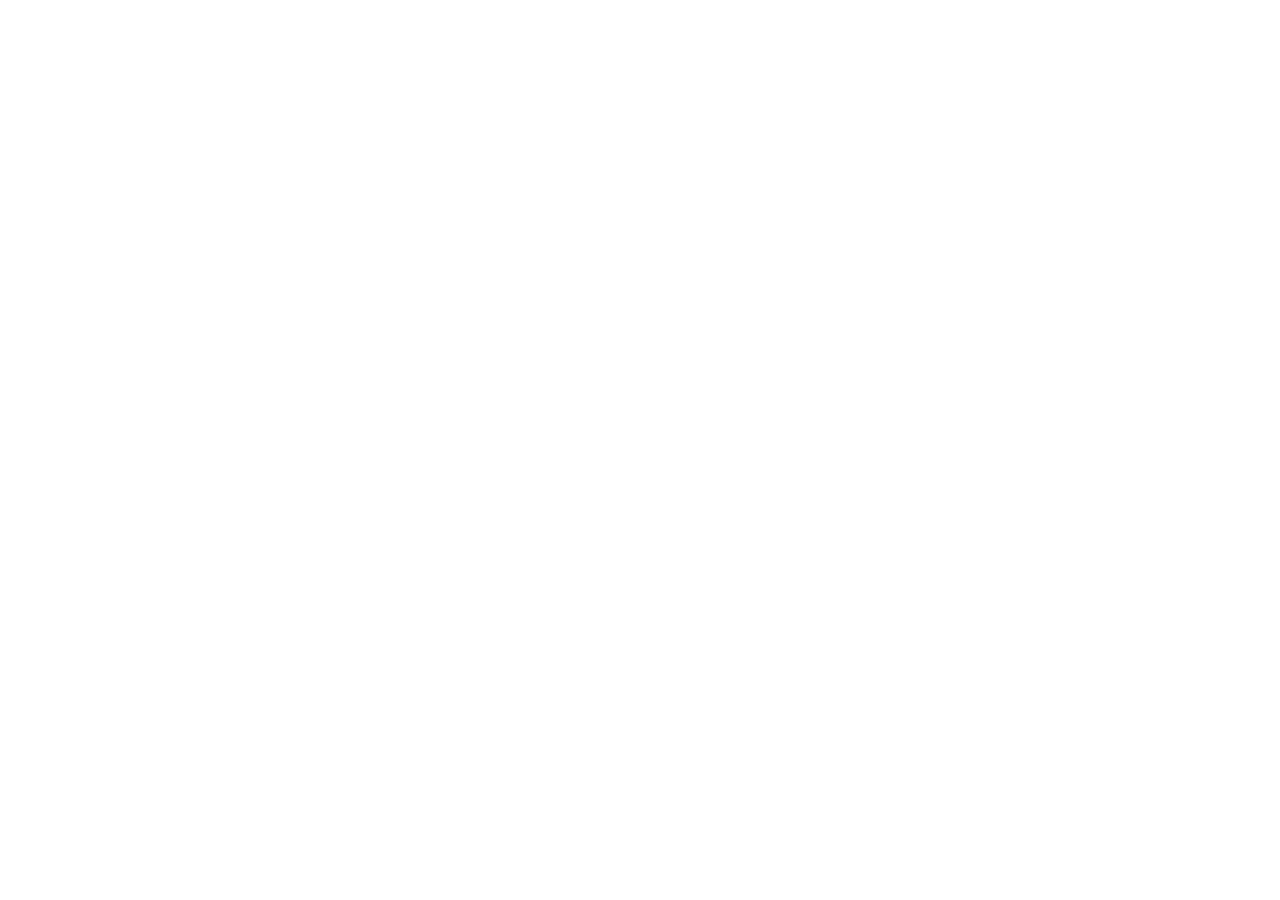
==== site/index.html @ aa773692 "Added Name" ====
<!DOCTYPE html>
<html lang="en">
  <head>
    <meta charset="UTF-8">
    <meta name="viewport" content="width=device-width,initial-scale=1">
    <title>Ashmit Nirwan | Ashmit719</title>
    <link href="css/reset.css" rel="stylesheet"><!-- DO NOT EDIT THIS LINE -->
    <link href="css/style.css" rel="stylesheet"><!-- DO NOT EDIT THIS LINE -->
  </head>
  <body>
    <!-- YOUR CODE GOES HERE -->
  </body>
</html>
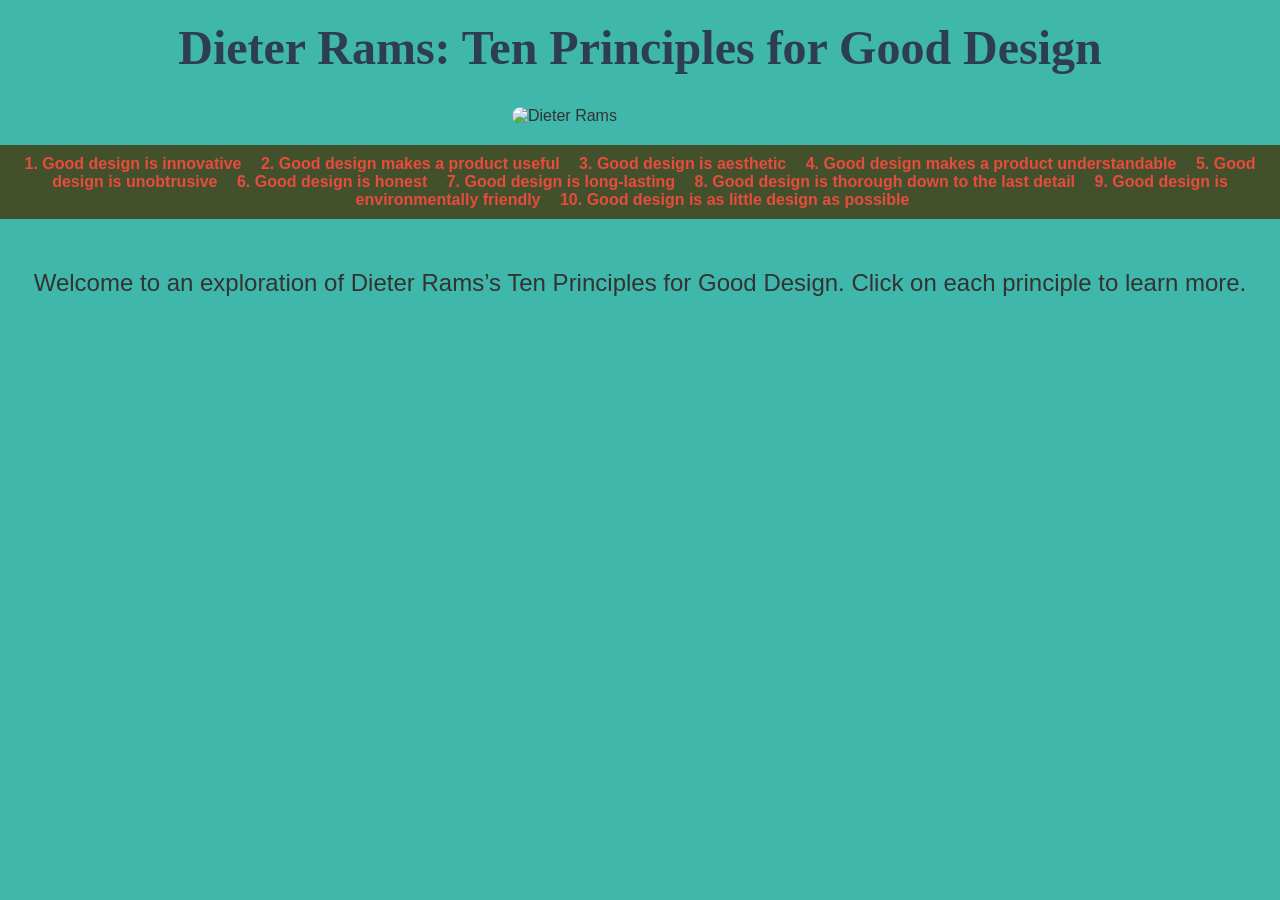
==== commit cfa79325: "Code" ====
--- a/site/index.html
+++ b/site/index.html
@@ -8,6 +8,26 @@
     <link href="css/style.css" rel="stylesheet"><!-- DO NOT EDIT THIS LINE -->
   </head>
   <body>
-    <!-- YOUR CODE GOES HERE -->
+    <header>
+        <h1>Dieter Rams: Ten Principles for Good Design</h1>
+        <img src="images/0-dieter-rams.jpg" alt="Dieter Rams" class="centered-image">
+        <nav>
+            <ul>
+                <li><a href="principle-1.html">1. Good design is innovative</a></li>
+                <li><a href="principle-2.html">2. Good design makes a product useful</a></li>
+                <li><a href="principle-3.html">3. Good design is aesthetic</a></li>
+                <li><a href="principle-4.html">4. Good design makes a product understandable</a></li>
+                <li><a href="principle-5.html">5. Good design is unobtrusive</a></li>
+                <li><a href="principle-6.html">6. Good design is honest</a></li>
+                <li><a href="principle-7.html">7. Good design is long-lasting</a></li>
+                <li><a href="principle-8.html">8. Good design is thorough down to the last detail</a></li>
+                <li><a href="principle-9.html">9. Good design is environmentally friendly</a></li>
+                <li><a href="principle-10.html">10. Good design is as little design as possible</a></li>
+            </ul>
+        </nav>
+    </header>
+    <main>
+        <p class="intro-text">Welcome to an exploration of Dieter Rams’s Ten Principles for Good Design. Click on each principle to learn more.</p>
+    </main>
   </body>
-</html>
+</html>
--- a/site/css/style.css
+++ b/site/css/style.css
@@ -0,0 +1,74 @@
+body {
+    font-family: 'Montserrat', sans-serif;
+    background-color: #40b7ab; /* Primary Color */
+    color: #333; /* Neutral Color */
+    margin: 0;
+    padding: 0;
+}
+h1 {
+    font-family: 'Playfair Display', serif;
+    color: #2c3e50; /* Secondary Color */
+    text-align: center;
+    margin-top: 20px;
+    font-size: 3rem;
+}
+nav {
+    background-color: #43502c; /* Tertiary Color */
+    padding: 10px;
+    text-align: center;
+}
+nav ul {
+    list-style: none;
+    padding: 0;
+    margin: 0;
+}
+nav ul li {
+    display: inline;
+    margin-right: 15px;
+}
+nav a {
+    text-decoration: none;
+    color: #e74c3c; /* Accent Color */
+    font-weight: bold;
+}
+nav a:hover {
+    color: #f1c40f;
+}
+main {
+    padding: 20px;
+    text-align: center;
+}
+.centered-image {
+    display: block;
+    margin: 20px auto;
+    max-width: 20%;
+    border-radius: 10px;
+}
+.centered-content {
+    display: flex;
+    flex-direction: column;
+    align-items: center;
+    justify-content: center;
+    height: 75vh;
+    text-align: center;
+}
+.button {
+    display: inline-block;
+    background-color: #4fa3d1;
+    color: #fff;
+    padding: 10px 20px;
+    text-decoration: none;
+    font-weight: bold;
+    text-align: center;
+    margin-top: 20px;
+    border-radius: 5px;
+}
+.intro-text {
+    font-size: 1.5rem;
+    text-align: center;
+    margin-top: 30px;
+}
+.principle-text {
+    font-size: 1.5rem;
+    max-width: 80%;
+}
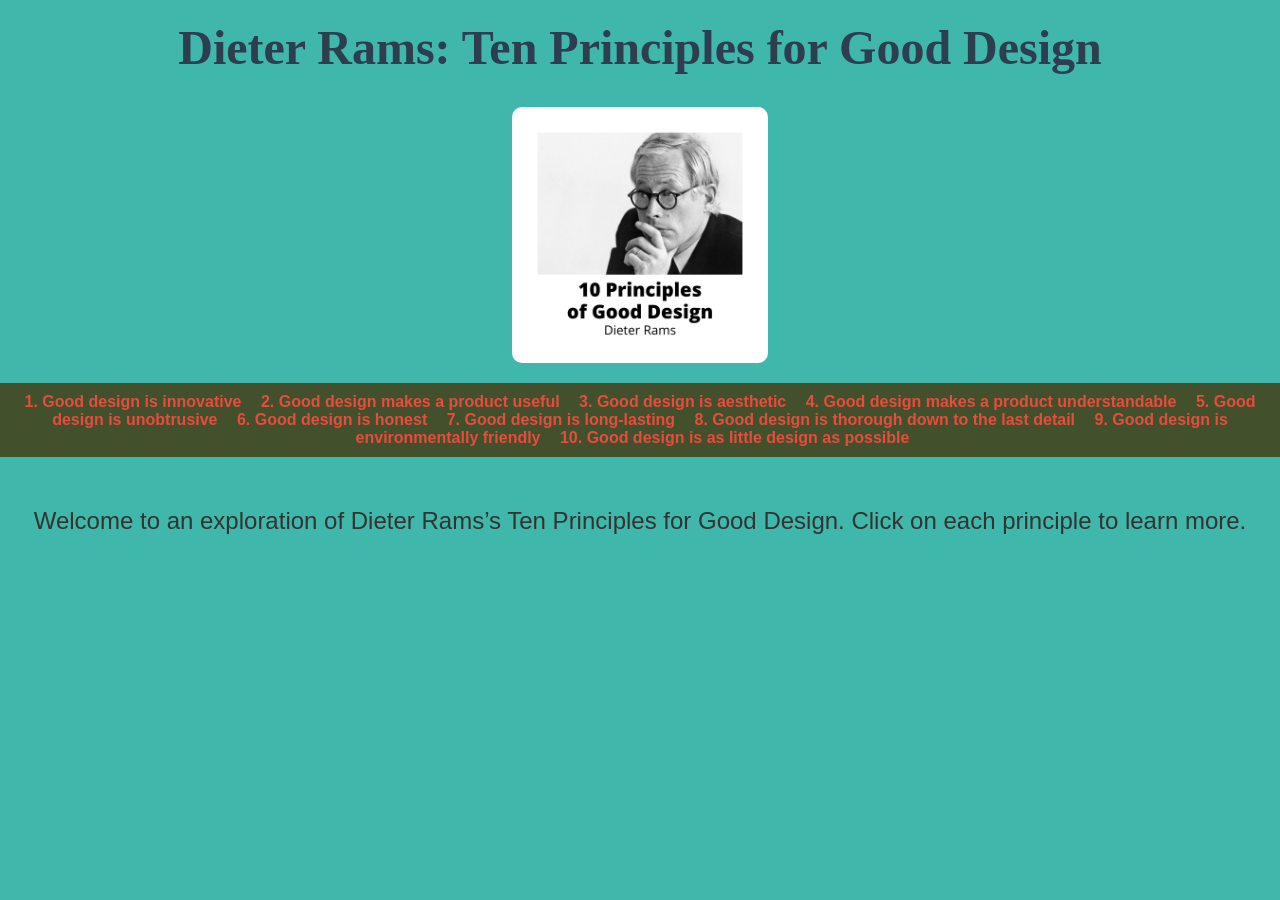
==== commit ce874b75: "Code 1" ====
--- a/site/index.html
+++ b/site/index.html
@@ -10,7 +10,7 @@
   <body>
     <header>
         <h1>Dieter Rams: Ten Principles for Good Design</h1>
-        <img src="images/0-dieter-rams.jpg" alt="Dieter Rams" class="centered-image">
+        <img src="img/0-dieter-rams.jpg" alt="Dieter Rams" class="centered-image">
         <nav>
             <ul>
                 <li><a href="principle-1.html">1. Good design is innovative</a></li>
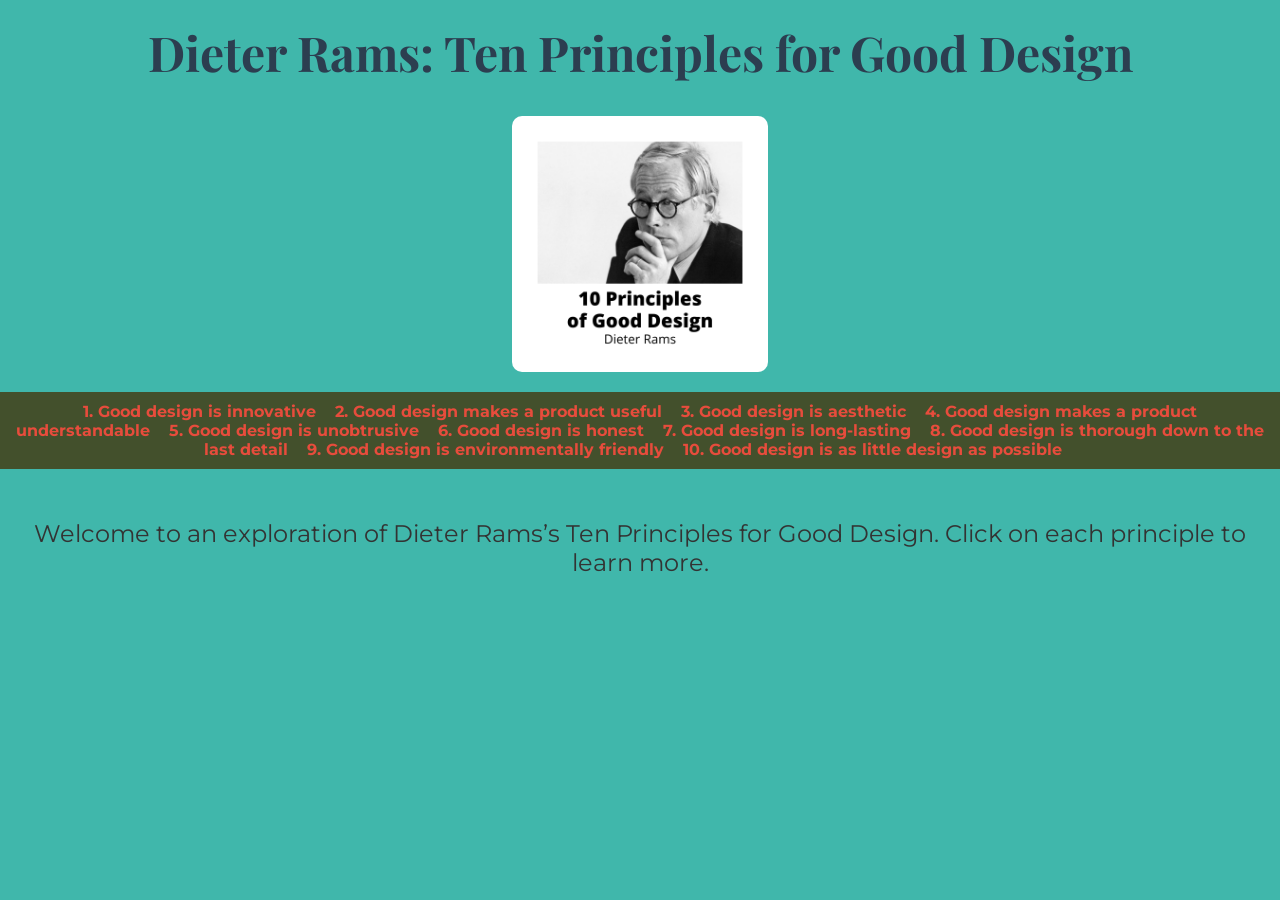
==== commit eb2e6708: "Commit Google font family" ====
--- a/site/index.html
+++ b/site/index.html
@@ -4,6 +4,7 @@
     <meta charset="UTF-8">
     <meta name="viewport" content="width=device-width,initial-scale=1">
     <title>Ashmit Nirwan | Ashmit719</title>
+    <link href="https://fonts.googleapis.com/css2?family=Montserrat:wght@400;700&family=Playfair+Display:wght@400;700&display=swap" rel="stylesheet">
     <link href="css/reset.css" rel="stylesheet"><!-- DO NOT EDIT THIS LINE -->
     <link href="css/style.css" rel="stylesheet"><!-- DO NOT EDIT THIS LINE -->
   </head>
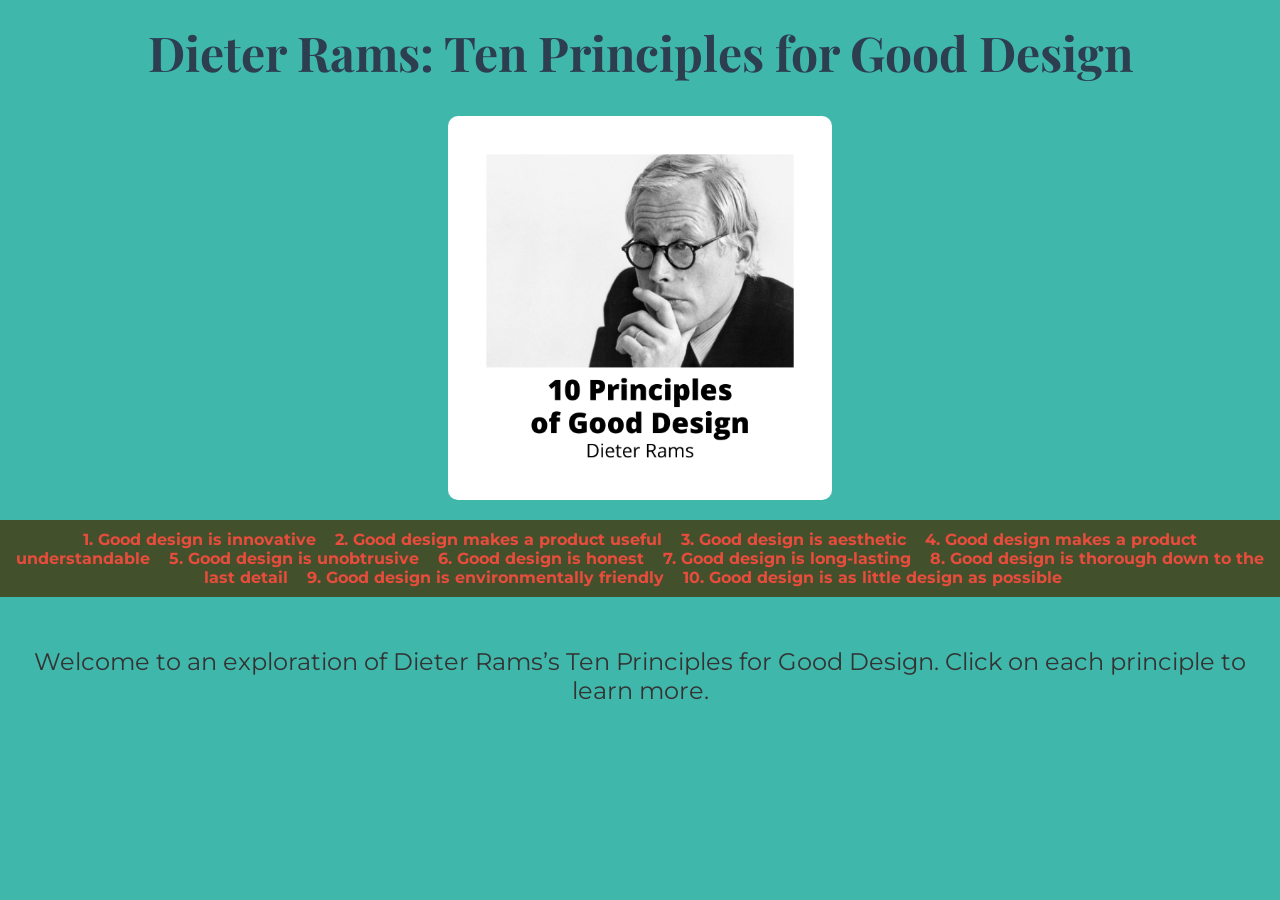
==== commit 517f2ae4: "Commit" ====
--- a/site/index.html
+++ b/site/index.html
@@ -4,6 +4,8 @@
     <meta charset="UTF-8">
     <meta name="viewport" content="width=device-width,initial-scale=1">
     <title>Ashmit Nirwan | Ashmit719</title>
+    <link rel="preconnect" href="https://fonts.googleapis.com">
+    <link rel="preconnect" href="https://fonts.gstatic.com" crossorigin>
     <link href="https://fonts.googleapis.com/css2?family=Montserrat:wght@400;700&family=Playfair+Display:wght@400;700&display=swap" rel="stylesheet">
     <link href="css/reset.css" rel="stylesheet"><!-- DO NOT EDIT THIS LINE -->
     <link href="css/style.css" rel="stylesheet"><!-- DO NOT EDIT THIS LINE -->
@@ -11,8 +13,8 @@
   <body>
     <header>
         <h1>Dieter Rams: Ten Principles for Good Design</h1>
-        <img src="img/0-dieter-rams.jpg" alt="Dieter Rams" class="centered-image">
-        <nav>
+        <img src="img/0-dieter-rams.jpg" alt="Portrait of Dieter Rams" class="centered-image">
+        <nav aria-label="Main navigation">
             <ul>
                 <li><a href="principle-1.html">1. Good design is innovative</a></li>
                 <li><a href="principle-2.html">2. Good design makes a product useful</a></li>
--- a/site/css/style.css
+++ b/site/css/style.css
@@ -38,10 +38,13 @@
     padding: 20px;
     text-align: center;
 }
+
 .centered-image {
     display: block;
     margin: 20px auto;
-    max-width: 20%;
+    max-width: 30%;
+    width: auto;
+    height: auto;
     border-radius: 10px;
 }
 .centered-content {
@@ -49,8 +52,10 @@
     flex-direction: column;
     align-items: center;
     justify-content: center;
-    height: 75vh;
+    min-height: auto;
+    min-height: auto;
     text-align: center;
+    width: 100%;
 }
 .button {
     display: inline-block;
